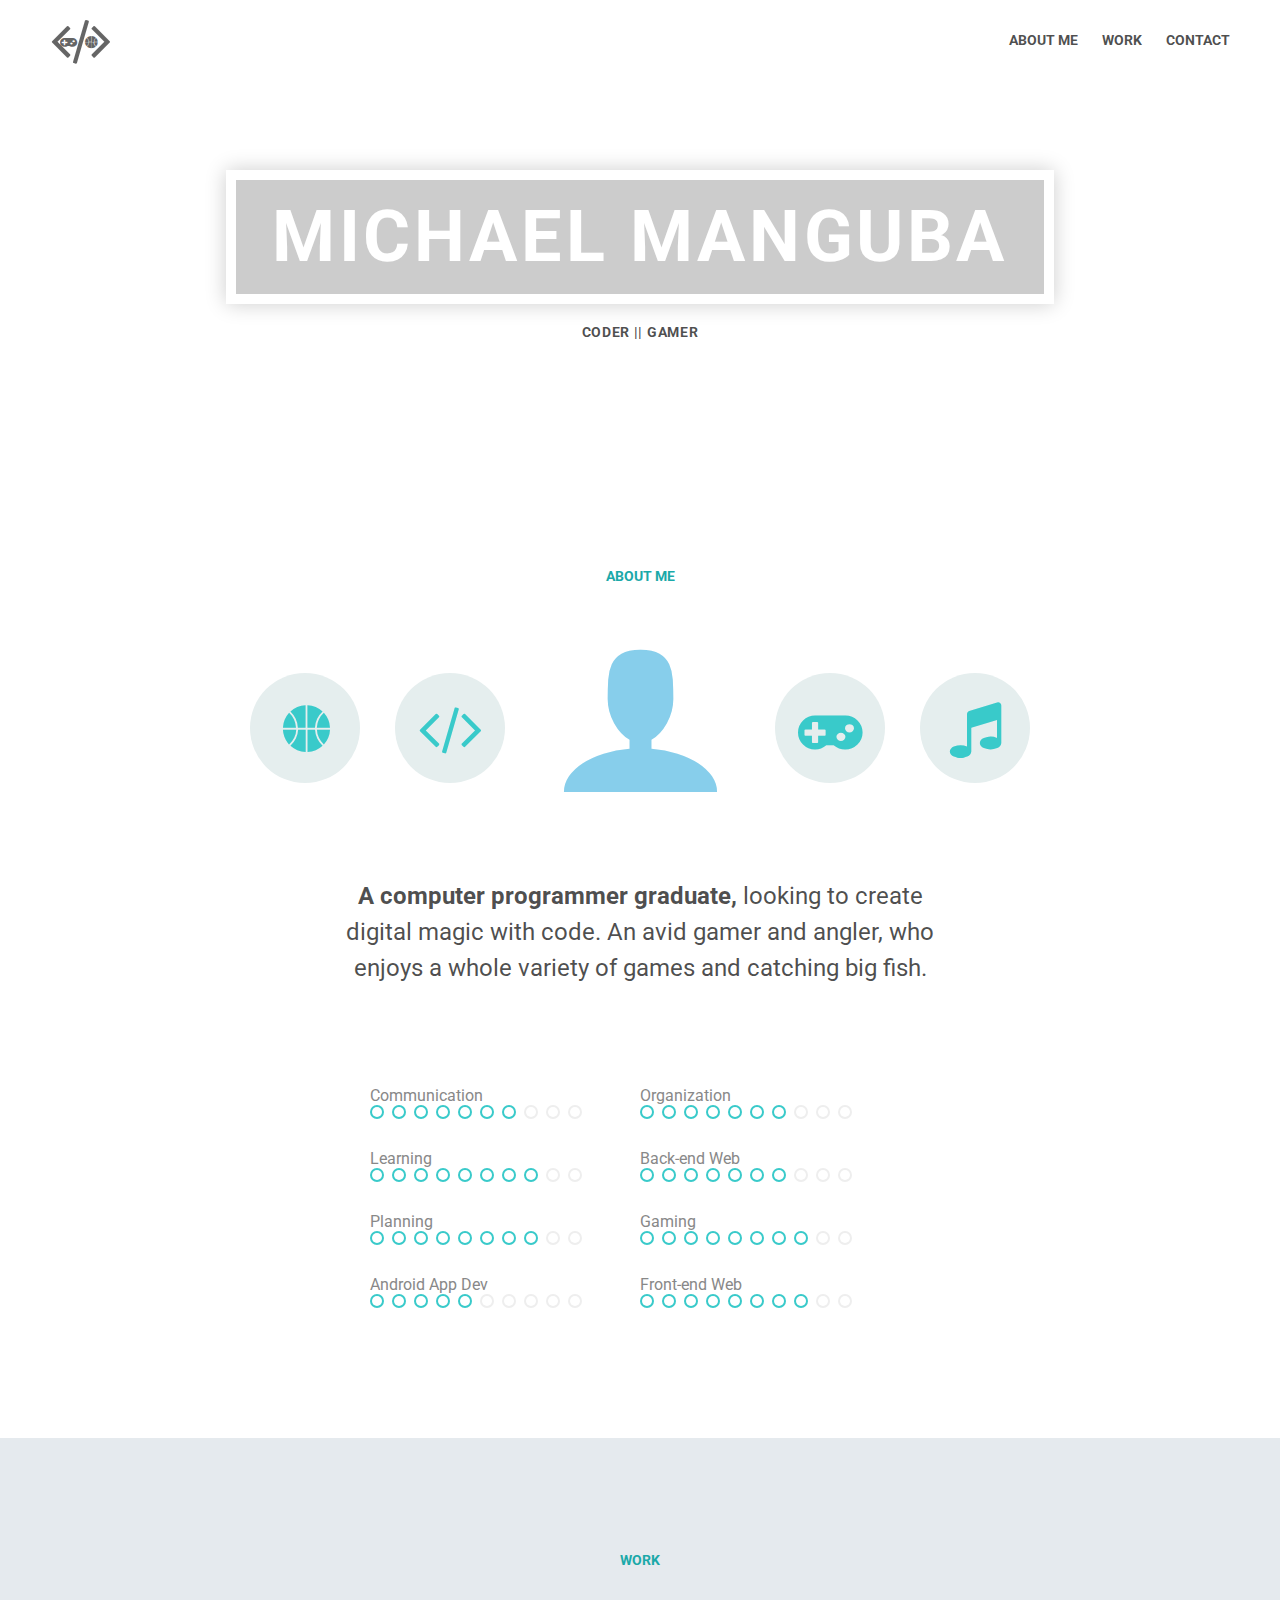
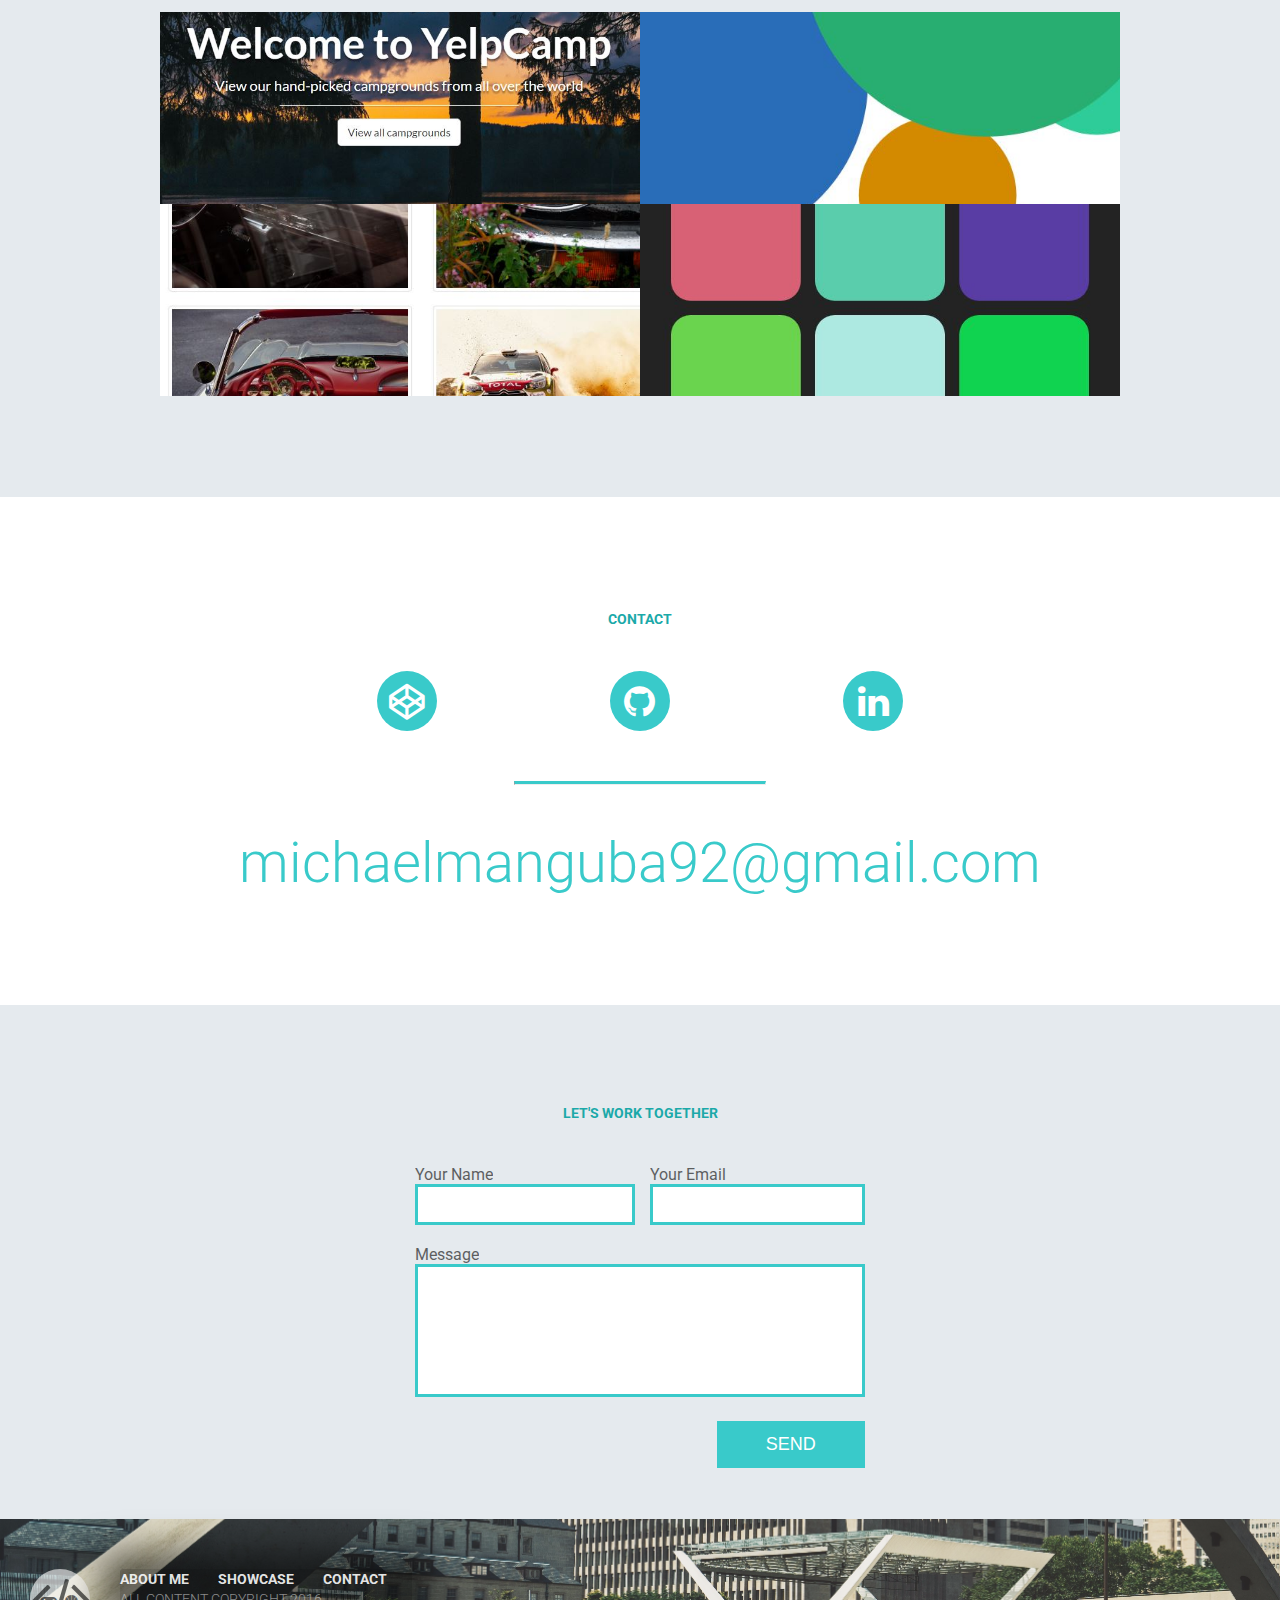
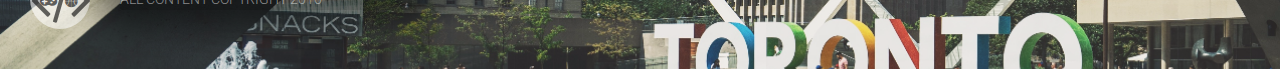
==== index.html @ 835d0495 "Initialize" ====
<!DOCTYPE html>
<html lang="en">
<head>
    <meta charset="UTF-8">
    <meta name="apple-mobile-web-app-capabale" content="yes">
    <meta name="viewport" content="width=device-width, initial-scale=1">
    <title>Michael Manguba</title>
    <link rel="stylesheet" href="./res/css/style.css" type="text/css" />
    <link href='https://fonts.googleapis.com/css?family=Roboto:300,400,700' rel='stylesheet' type='text/css'>
</head> 
<body>
    
    <header>
        
        <div class="logo">
            <span class="icon-gamepad"></span>
            <span class="icon-code"></span>
            <span class="icon-basketball"></span>
        </div>
        
        <nav>
            <a href="#about-me">About Me</a>
            <a href="#work">Work</a>
            <a href="#contact">Contact</a>
        </nav>
        
        <h1><span>Michael Manguba</span></h1>
        <p class="kicker">Coder || Gamer</p>
        
    </header>
    
    <section>
        
        <h3 id="about-me">About Me</h3>
        
        <div class="face-lockup">
            <div class="face-img icon-user"></div>
            <div class="icon-basketball"></div>
            <div class="icon-code"></div>
            <div class="icon-gamepad"></div>
            <div class="icon-music"></div>
        </div>
        
        <div class="blurb">
            <p><strong>A computer programmer graduate,</strong> looking to create digital magic with code. 
            An avid gamer and angler, who enjoys a whole variety of games and catching big fish.</p>
        </div>
        
        <div class="skill-lockup cf">
            
            <div class="skill-unit">
                <div class="skill-label">Communication</div>
                <div class="skill-icons skill-7">
                    <span></span><span></span><span></span><span></span><span></span>
                    <span></span><span></span><span></span><span></span><span></span>
                </div>
            </div>
            <div class="skill-unit">
                <div class="skill-label">Organization</div>
                <div class="skill-icons skill-7">
                    <span></span><span></span><span></span><span></span><span></span>
                    <span></span><span></span><span></span><span></span><span></span>
                </div>
            </div>
            <div class="skill-unit">
                <div class="skill-label">Learning</div>
                <div class="skill-icons skill-8">
                    <span></span><span></span><span></span><span></span><span></span>
                    <span></span><span></span><span></span><span></span><span></span>
                </div>
            </div>
            <div class="skill-unit">
                <div class="skill-label">Back-end Web</div>
                <div class="skill-icons skill-7">
                    <span></span><span></span><span></span><span></span><span></span>
                    <span></span><span></span><span></span><span></span><span></span>
                </div>
            </div>
            <div class="skill-unit">
                <div class="skill-label">Planning</div>
                <div class="skill-icons skill-8">
                    <span></span><span></span><span></span><span></span><span></span>
                    <span></span><span></span><span></span><span></span><span></span>
                </div>
            </div>
            <div class="skill-unit">
                <div class="skill-label">Gaming</div>
                <div class="skill-icons skill-8">
                    <span></span><span></span><span></span><span></span><span></span>
                    <span></span><span></span><span></span><span></span><span></span>
                </div>
            </div>
            <div class="skill-unit">
                <div class="skill-label">Android App Dev</div>
                <div class="skill-icons skill-5">
                    <span></span><span></span><span></span><span></span><span></span>
                    <span></span><span></span><span></span><span></span><span></span>
                </div>
            </div>
            <div class="skill-unit">
                <div class="skill-label">Front-end Web</div>
                <div class="skill-icons skill-8">
                    <span></span><span></span><span></span><span></span><span></span>
                    <span></span><span></span><span></span><span></span><span></span>
                </div>
            </div>
            
        </div>
        
    </section>
    
    <section class="alt-section section-work">
        
        <h3 id="work">Work</h3>
        
        <div class="work-belt">
            
            <div class="thumb-wrap">
                <div class="thumb-container cf">
            
                    <div class="thumb-unit" data-folder="proj-yelp" style="background-image: url(res/work/proj-yelp/thumb.JPG);">
                        <div class="thumb-overlay">
                            <strong>Yelp Campground</strong>
                        </div>
                    </div>
                    <div class="thumb-unit" data-folder="proj-patatap" style="background-image: url(res/work/proj-patatap/thumb.JPG);">
                        <div class="thumb-overlay">
                            <strong>Patatap clone</strong>
                        </div>
                    </div>
                    <div class="thumb-unit" data-folder="proj-car" style="background-image: url(res/work/proj-car/thumb.JPG);">
                        <div class="thumb-overlay">
                            <strong>Car Gallery</strong>
                        </div>
                    </div>
                    <div class="thumb-unit" data-folder="proj-color" style="background-image: url(res/work/proj-color/thumb.JPG);">
                        <div class="thumb-overlay">
                            <strong>Color Guessing Game</strong>
                        </div>
                    </div>
                </div>
            </div>
            
            <div class="work-wrap">
                <div class="work-container">
                    <div class="work-return">
                        <?xml version="1.0" encoding="utf-8"?>
                        <!-- Generator: Adobe Illustrator 17.1.0, SVG Export Plug-In . SVG Version: 6.00 Build 0)  -->
                        <!DOCTYPE svg PUBLIC "-//W3C//DTD SVG 1.1//EN" "http://www.w3.org/Graphics/SVG/1.1/DTD/svg11.dtd">
                        <svg version="1.1" id="Layer_1" xmlns="http://www.w3.org/2000/svg" xmlns:xlink="http://www.w3.org/1999/xlink" x="0px" y="0px"
                         enable-background="new 0 0 40 40" xml:space="preserve">
                        <path d="M12.576,35.954c-0.253,0-0.507-0.097-0.7-0.292c-0.387-0.389-0.387-1.021,0-1.41L26.024,20L11.876,5.748
                        	c-0.387-0.389-0.387-1.02,0-1.41c0.387-0.39,1.013-0.39,1.4,0l14.847,14.957c0.387,0.389,0.387,1.021,0,1.41L13.276,35.662
                        	C13.083,35.857,12.83,35.954,12.576,35.954z" />
                        </svg>
                    </div>
                    <h4 class="project-title">Typo International</h4>
                    <div class="project-load"></div>
                </div>
            </div>
            
        </div>
        
    </section>
    
    
    <section class="section-contact">
        <h3 id="contact">Contact</h3>
        
        <div class="social-links">
            <a href="https://codepen.io/michaelmanguba/" class="icon-codepen"></a> 
            <a href="https://github.com/michaelmanguba/" class="icon-github"></a> 
            <a href="https://www.linkedin.com/in/michael-manguba-099678b4?trk=nav_responsive_tab_profile" class="icon-linkedin"></a> 
        </div>
        
        <hr class="bar">
        
        <a class="biglink" href="mailto:michaelmanguba92@gmail.com">michaelmanguba92@gmail.com</a>
        
    </section>
    
    <section class="alt-section">
        <h3>Let's work together</h3>
        
        <form method="POST" action="https://formspree.io/michaelmanguba92@gmail.com">
            
            <div class="contact-info cf">
                
                <label><span>Your Name</span>
                <input type="text" name="name"></label>
                
                <label><span>Your Email</span>
                <input type="email" name="_replyto"></label>
                    
            </div>
            
            <label><span>Message</span>
            <textarea name="message"></textarea></label>
            
            <div class="submit-wrap">
                <input type="submit" value="Send">
            </div>
            
        </form>
        
    </section>
    
    <footer>
        
        <div class="lockup">
            
            <div class="logo cf">
                <span class="icon-gamepad"></span>
                <span class="icon-code"></span>
                <span class="icon-basketball"></span>
            </div>
            
            <div class="content-wrap">
                <nav>
                    <a href="#about-me">About Me</a>
                    <a href="#work">Showcase</a>
                    <a href="#contact">Contact</a>
                </nav>
                
                <p class="copyright">All content copyright 2016</p>
            </div> 
            
        </div>
        
    </footer>
    
    <script src="https://code.jquery.com/jquery-3.1.0.min.js" integrity="sha256-cCueBR6CsyA4/9szpPfrX3s49M9vUU5BgtiJj06wt/s="   crossorigin="anonymous"></script>
    <script type="text/javascript" src="res/js/functions.js"></script> 
</body>
</html>
---- res/css/style.css ----
/* NOTE: Color scheme
#1ba9a9 Accent colour
#39caca Accent light 
skyblue Third accent
#e5eaee Background color 
*/

/* ====== Resets ====== */
body {
    font-family: 'Roboto', sans-serif;
    margin: 0;
    padding: 0;
}

figure {
    margin: 0;
}

/* ====== Header ====== */

header {
    background: url(../images/fishing-rod-bg.jpg) center center;
    background-size: cover;
    padding-bottom: 100px;
}


    header .logo {
        height: 60px;
        width: 60px;
        background: rgba(255,255,255,0.6);
        float: left;
        margin: 10px 0 0 50px;
        display: flex;
        justify-content: space-around;
        border-radius: 50%;
    }
    
        header .logo span {
            color: black;
            display: block;
            position: absolute;
            line-height: 60px;
            opacity: 0.6;
        }
    
        header .logo .icon-code {
            font-size: 57px;
        }
        header .logo .icon-gamepad {
            padding-right: 23px;
            padding-top: 1px;
        }
        header .logo .icon-basketball {
            padding-left: 21px; 
            padding-top: 2px; 
        }
    
    header nav {
        float: right;
        padding: 30px 50px 0px;
    }

        header nav a {
            display: inline-block;
            margin-left: 20px;
            
            font-weight: 700;
            font-size: 14px;
            text-transform: uppercase;
            color: rgba(0,0,0,0.7);
            text-decoration: none;
            border-bottom: 3px solid rgba(0,0,0,0);
        }
    
        header nav a:hover {
            border-bottom: 3px solid white;
        }
    
    header h1 {
        text-align: center;
        font-size: 72px;
        font-weight: 700;
        color: white;
        text-transform: uppercase;
        letter-spacing: 0.05em;
        margin-bottom: 20px;
        clear: both;
        padding-top: 100px;
    }
    
        header h1 span {
            display: inline-block;
            padding: 0.2em 0.5em;
            border: 10px solid white;
            background: rgba(0,0,0,0.2);
            -webkit-box-shadow: 0px 0px 20px 0px rgba(0,0,0,0.2);
            -moz-box-shadow: 0px 0px 20px 0px rgba(0,0,0,0.2);
            box-shadow: 0px 0px 20px 0px rgba(0,0,0,0.2);
        }

.kicker {
    text-align: center;
    font-weight: 700;
    font-size: 14px;
    text-transform: uppercase;
    letter-spacing: 0.05em;
    color: rgba(0,0,0,0.7);
}

@media screen and (max-width:605px) {
    header .logo {    
        position: absolute;
        margin-left: auto;
        margin-right: auto;
        left: 0;
        right: 0;
        
    } 
    
    header nav {
        float: none;
        text-align: center;
        padding-top: 90px;
    }
    
    header h1 {
        padding-top: 0px;
    }
    
}

/* ====== Footer ====== */

footer {
    background: url(../images/toronto-sign-bottom.jpg) center 60%;
    background-size: cover;
    background-repeat: no-repeat, no-repeat;
    height: 150px;
}

    footer .lockup {
        padding: 50px 30px;
    }
    
        footer .lockup .logo {
            height: 60px;
            width: 60px;
            float: left;
            margin-right: 30px;
            background: rgba(255,255,255,0.6);
            display: flex;
            justify-content: space-around;
            border-radius: 50%;
        }
            footer .lockup .logo span {
                color: black;
                display: block;
                position: absolute;
                line-height: 60px;
                opacity: 0.6;
            }
        
            footer .lockup .logo .icon-code {
                font-size: 57px;
            }
            footer .lockup .logo .icon-gamepad {
                padding-right: 23px;
                padding-top: 1px;
            }
            footer .lockup .logo .icon-basketball {
                padding-left: 21px; 
                padding-top: 2px; 
            }
        
        footer .lockup .content-wrap {
            float: left;
            background: rgba(0,0,0,0.51);
            -webkit-box-shadow: 0px 0px 35px 18px rgba(0,0,0,0.53);
            -moz-box-shadow: 0px 0px 35px 18px rgba(0,0,0,0.53);
            box-shadow: 0px 0px 35px 18px rgba(0,0,0,0.53);
            border-radius: 2px;
        }
        
            footer .lockup .content-wrap .copyright {
                margin: 3px 0;
                font-weight: 300;
                font-size: 14px;
                text-transform: uppercase;
                color: rgba(255,255,255,0.5);
            }
            
            footer .lockup .content-wrap a {
                font-weight: 700;
                font-size: 14px;
                text-transform: uppercase;
                text-decoration: none;
                margin-right: 25px;
                color: rgba(255,255,255,0.9);
            }
            
            footer .lockup .content-wrap a:nth-child(4) {
                margin-right: 5px;
            }
            
            footer .lockup .content-wrap a:hover {
                border-bottom: 3px solid rgba(255,255,255,0.9);
            }
    
@media screen and (max-width: 550px) {
    
    footer {
        text-align: center;
    }
    
    footer .lockup {
        padding: 10px 50px;
    }
    
    footer .lockup .logo {
        float: none;
        margin: 0 auto 15px;
    }
}

/* ====== About ====== */
h3 {
    font-weight: 700; /* SmallBoldUppercase */
    font-size: 14px;
    text-transform: uppercase;
    color: #1ba9a9; /* Accent colour */
    text-align: center;
    padding: 100px 0 30px;
}

.face-lockup {
    max-width: 780px;
    display: flex; 
    margin: 0 auto;
    align-items: center;
    justify-content: space-between;
}

    .face-lockup .face-img {
        width: 200px;
        height: 200px;
        order: 3;
        text-align: center;
        font-size: 175px;
        color: skyblue;
    }

    .face-lockup .icon-basketball, .face-lockup .icon-code, .face-lockup .icon-gamepad, .face-lockup .icon-music {
        width: 110px;
        height: 110px;
        background: #e5eeee;
        border-radius: 50%;
        font-size: 60px;
        display: flex;
        align-items: center;
        justify-content: center;
        color: #39caca;
    }
    
    
    .face-lockup .icon-basketball {
        order: 1;
    }
    .face-lockup .icon-code {
        order: 2;
    }
    .face-lockup .icon-gamepad {
        order: 4;
    }
    .face-lockup .icon-music {
        order: 5;
    }

@media screen and (max-width: 650px) {
   .face-lockup{
       display: block;
       text-align: center;
   }
   
       .face-lockup .icon-basketball, .face-lockup .icon-code, .face-lockup .icon-gamepad, .face-lockup .icon-music {
            display: inline-block;
            line-height: 100px;
       }
       
       .face-lockup .face-img {
            display: block;
            margin: 0 auto 30px; 
            line-height: normal;
       }
       
   .icon-pencil, .icon-mouse, .icon-browser, .icon-video {
       margin: 10px;
   }
   
   h3 {
       padding-top: 50px;
   }
}

.blurb {
    max-width: 620px;
    padding: 0 15px;
    margin: 50px auto 50px;
    font-size: 24px;
    text-align: center;
    font-weight: 400;
    line-height: 1.5;
    color: rgba(0,0,0,0.7);
}


.skill-lockup {
    max-width: 540px;
    margin: 100px auto;
    color: #888;
}

    .skill-lockup .skill-unit {
        width: 270px;
        float: left;
    }
    
    .skill-lockup .skill-icons {
        font-size: 0;
        margin: 0px 0 30px;
    }
    
        .skill-lockup .skill-icons span {
            display: inline-block;    
            width: 14px;
            height: 14px;
            background: #39caca /* Accent light */;
            margin-right: 8px;
            border-radius: 50%;
        }
        
        .skill-lockup .skill-icons span:after {
            content: '';
            display: block;
            width: 10px;
            height: 10px;
            background: #fff;
            border-radius: 50%;
            margin: 2px;
        }
        
        .skill-lockup .skill-icons.skill-1 span:nth-child(n+2), 
        .skill-lockup .skill-icons.skill-2 span:nth-child(n+3), 
        .skill-lockup .skill-icons.skill-3 span:nth-child(n+4), 
        .skill-lockup .skill-icons.skill-4 span:nth-child(n+5), 
        .skill-lockup .skill-icons.skill-5 span:nth-child(n+6), 
        .skill-lockup .skill-icons.skill-6 span:nth-child(n+7), 
        .skill-lockup .skill-icons.skill-7 span:nth-child(n+8), 
        .skill-lockup .skill-icons.skill-8 span:nth-child(n+9), 
        .skill-lockup .skill-icons.skill-9 span:nth-child(n+10), 
        .skill-lockup .skill-icons.skill-10 span:nth-child(n+11) {
            background: #eee;    
        }
    
@media screen and (max-width: 541px) {
    .skill-lockup {
        width: 270px;
        margin: 0 auto;
        padding-left: 10px;
    }
}
    
    
/* ====== Work ====== */
.alt-section {
    background: #e5eaee; /* Background color */
    padding-bottom: 1px;
}

.section-work {
    overflow-x: hidden;
}

.work-belt {
    width: 200%;
    position: relative;
    left: 0%;
    transition: transform 0.8s;
    -webkit-transition: transform 0.8s;
    -moz-transition: transform 0.8s;
}

.slided {
    transform: translate3d(-50%, 0, 0);
}

.thumb-wrap, .work-wrap {
    width: 50%;
    float: left;
}

.thumb-container {
    max-width: 960px;
    margin: 0 auto 100px;
}

    .thumb-container .thumb-unit {
        display: block;
        width: 50%;
        float: left;
        position: relative;
        padding-top: 20%;
        
        background-position: center center;
        background-repeat: no-repeat;
        background-size: cover;
        -webkit-perspective: 300;
        -moz-perspective: 300;
        perspective: 300px;
    }
    
    @media screen and (max-width: 760px) {
        .thumb-container .thumb-unit {
            width: 50%;
            padding-top: 26%
        }
    }
    
    .thumb-container .thumb-unit .thumb-overlay {
        position: absolute;    
        top: 0%;
        right: 0px;
        bottom: 0px;
        left: 0px;
        height: 100%;
        background: rgba(0, 215, 215, 0.9);
        text-align: center;
        display: flex;
        align-items: center;
        justify-content: space-around;
        cursor: pointer;
        
        transform: matrix3d(0, 0, 0, 0, 0, 0, 0, 0, 0, 0, 1, 0, 0, 0, 0, 1);
        -webkit-transform: matrix3d(0, 0, 0, 0, 0, 0, 0, 0, 0, 0, 1, 0, 0, 0, 0, 1);
        -moz-transform: matrix3d(0, 0, 0, 0, 0, 0, 0, 0, 0, 0, 1, 0, 0, 0, 0, 1);
        transition: opacity 0.3s;
        -webkit-transition: opacity 0.3s;
        -moz-transition: opacity 0.3s;
        
        /*transition: top 0.3s, transition 0.3s, opacity 0.3s;
        -webkit-transition: top 0.3s, transform 0.3s, opacity 0.3s;
        -moz-transition: top 0.3s, transform 0.3s, opacity 0.3s;
        -webkit-transform: rotateX(90deg);
        -moz-transform: rotateX(90deg);
        transform: rotateX(90deg);
        transform-origin: bottom;*/
        opacity: 0;
    }
    
    .thumb-container .thumb-unit .thumb-overlay strong {
        display: block;
        padding: 0px 20px;    
        color: white;
        font-weight: 300;
        text-transform: uppercase;
        font-size: 24px;
        line-height: 1.2;
    }
    
    
    .thumb-container .thumb-unit:hover {
        /*top: 0%;
        -webkit-transform: rotateX(0deg);
        -moz-transform: rotateX(0deg);
        transform: rotateX(0deg);*/
        
        z-index: 2;
    }
    
    .thumb-container .thumb-unit:hover .thumb-overlay {
        opacity: 1;
        -webkit-animation: animation 0.8s linear both;
        animation: animation 0.8s linear both;
    }
    
.work-container {
    max-width: 600px;
    margin: 0 auto;
    position: relative;
    display: none;
}    

    .work-container img {
        max-width: 100%;
        margin-bottom: 20px;
    }
    
    .work-container h4 {
        color: #39caca; 
        font-weight: 400;
        text-transform: uppercase;
        font-size: 24px;
        line-height: 1.2;
        margin: 0 0 20px;
    }
    
    .work-container .work-return {
        width: 40px;
        height: 40px;
        cursor: pointer;
        opacity: 0.5;
        position: absolute;
        top: -4px;
        left: -60px; 
        border: 3px solid rgba(0,0,0,0.4);
        border-radius: 50%;
        overflow: hidden;
        
        /* Flip image */
        -moz-transform: scale(-.7, -.7);
        -o-transform: scale(-.7, -.7);
        -webkit-transform: scale(-.7, -.7);
        transform: scale(-.7, -.7);
    }
    
        .work-container .work-return path {
            fill: rgba(0,0,0,0.4);
            stroke-width: 1;
            stroke: rgba(0,0,0,0.4);
        }
    
        .work-container .work-return:hover {
            opacity: 1;
        }
            
    @media screen and (max-width: 740px) {
        .work-container .work-return {
            left: 0px;
        }
        .work-container h4 {
            margin-left: 60px;
        }
    }
    
    .work-container .proj-description {
        padding-left: 10px;
        line-height: 1.5;
        opacity: 0.7;
        font-weight: 300;
    }
    
    
/* ===== Contact ===== */
.section-contact {
    text-align: center;
    padding-bottom: 100px;
}
.social-links {
    max-width: 700px;
    margin: 0px auto 50px;
    display: flex;
    justify-content: space-around;
}

    .social-links a {
        display: block;
        background: #39caca; 
        height: 60px;
        width: 60px;
        line-height: 60px;
        color: white;
        border-radius: 50%;
        font-size: 36px;
        transition: .2s;
        text-decoration: none;
    }
    
    .social-links a:hover {
        transform: scale(1.2);     
        opacity: 0.6;
    }
    
.bar {
    width: 250px;
    border-top: 3px solid #39caca;
    margin: 0px auto 50px;
}

.biglink {
    display: inline-block;
    font-size: 56px;
    font-weight: 300;
    color: #39caca;
    text-decoration: none;
    line-height: 1;
    width: 90%;
    margin: 0 auto;
}

.biglink:hover {
    opacity: 0.6;
}
    
/* ===== Email form ===== */
form {
    max-width: 450px;
    margin: 0 auto 50px;
    padding: 0 20px;
}

    form input, form textarea {
        border: 3px solid #39caca;
        width: 100%;
        box-sizing: border-box;
        padding: 10px;
        resize: none;
    }
    
    form input[type="submit"] {
        background: #39caca;
        color: white;
        font-size: 18px;
        text-transform: uppercase;
        width: 33%;
    }
    
    form input[type="submit"]:hover {
        background: #1ba9a9;
    }
    
    form .submit-wrap {
        text-align: right;
    }
    
    form textarea {
        height: 10em;
    }
    
    form input:focus, form textarea:focus {
        outline: none;
        border-color: #1ba9a9;
    }
    
    form .contact-info label {
        width: 50%;
        float: left;
        box-sizing: border-box;
    }
    
    form .contact-info label:nth-child(1) {
        padding-right: 5px;
    }
    
    form .contact-info label:nth-child(2) {
        padding-left: 10px;
    }
    
    form label {
        display: block;
        margin-bottom: 20px;
    }
        
        form label span {
            display: block;
            opacity: 0.6;
        }
        
@media screen and (max-width: 541px) {
    form .contact-info label {
        width: 100%;
    }
    
    form .contact-info label:nth-child(1), form .contact-info label:nth-child(2) {
        padding: 0;    
    }
    
    form input[type="submit"] {
        width: 100%;
    }
}
    
    
/* Spinner from http://projects.lukehaas.me/css-loaders/*/
.loader {
  margin: 100px auto;
  font-size: 25px;
  width: 1em;
  height: 1em;
  border-radius: 50%;
  position: relative;
  text-indent: -9999em;
  -webkit-animation: load5 1.1s infinite ease;
  animation: load5 1.1s infinite ease;
  -webkit-transform: translateZ(0);
  -ms-transform: translateZ(0);
  transform: translateZ(0);
}
@-webkit-keyframes load5 {
  0%,
  100% {
    box-shadow: 0em -2.6em 0em 0em #ffffff, 1.8em -1.8em 0 0em rgba(255, 255, 255, 0.2), 2.5em 0em 0 0em rgba(255, 255, 255, 0.2), 1.75em 1.75em 0 0em rgba(255, 255, 255, 0.2), 0em 2.5em 0 0em rgba(255, 255, 255, 0.2), -1.8em 1.8em 0 0em rgba(255, 255, 255, 0.2), -2.6em 0em 0 0em rgba(255, 255, 255, 0.5), -1.8em -1.8em 0 0em rgba(255, 255, 255, 0.7);
  }
  12.5% {
    box-shadow: 0em -2.6em 0em 0em rgba(255, 255, 255, 0.7), 1.8em -1.8em 0 0em #ffffff, 2.5em 0em 0 0em rgba(255, 255, 255, 0.2), 1.75em 1.75em 0 0em rgba(255, 255, 255, 0.2), 0em 2.5em 0 0em rgba(255, 255, 255, 0.2), -1.8em 1.8em 0 0em rgba(255, 255, 255, 0.2), -2.6em 0em 0 0em rgba(255, 255, 255, 0.2), -1.8em -1.8em 0 0em rgba(255, 255, 255, 0.5);
  }
  25% {
    box-shadow: 0em -2.6em 0em 0em rgba(255, 255, 255, 0.5), 1.8em -1.8em 0 0em rgba(255, 255, 255, 0.7), 2.5em 0em 0 0em #ffffff, 1.75em 1.75em 0 0em rgba(255, 255, 255, 0.2), 0em 2.5em 0 0em rgba(255, 255, 255, 0.2), -1.8em 1.8em 0 0em rgba(255, 255, 255, 0.2), -2.6em 0em 0 0em rgba(255, 255, 255, 0.2), -1.8em -1.8em 0 0em rgba(255, 255, 255, 0.2);
  }
  37.5% {
    box-shadow: 0em -2.6em 0em 0em rgba(255, 255, 255, 0.2), 1.8em -1.8em 0 0em rgba(255, 255, 255, 0.5), 2.5em 0em 0 0em rgba(255, 255, 255, 0.7), 1.75em 1.75em 0 0em #ffffff, 0em 2.5em 0 0em rgba(255, 255, 255, 0.2), -1.8em 1.8em 0 0em rgba(255, 255, 255, 0.2), -2.6em 0em 0 0em rgba(255, 255, 255, 0.2), -1.8em -1.8em 0 0em rgba(255, 255, 255, 0.2);
  }
  50% {
    box-shadow: 0em -2.6em 0em 0em rgba(255, 255, 255, 0.2), 1.8em -1.8em 0 0em rgba(255, 255, 255, 0.2), 2.5em 0em 0 0em rgba(255, 255, 255, 0.5), 1.75em 1.75em 0 0em rgba(255, 255, 255, 0.7), 0em 2.5em 0 0em #ffffff, -1.8em 1.8em 0 0em rgba(255, 255, 255, 0.2), -2.6em 0em 0 0em rgba(255, 255, 255, 0.2), -1.8em -1.8em 0 0em rgba(255, 255, 255, 0.2);
  }
  62.5% {
    box-shadow: 0em -2.6em 0em 0em rgba(255, 255, 255, 0.2), 1.8em -1.8em 0 0em rgba(255, 255, 255, 0.2), 2.5em 0em 0 0em rgba(255, 255, 255, 0.2), 1.75em 1.75em 0 0em rgba(255, 255, 255, 0.5), 0em 2.5em 0 0em rgba(255, 255, 255, 0.7), -1.8em 1.8em 0 0em #ffffff, -2.6em 0em 0 0em rgba(255, 255, 255, 0.2), -1.8em -1.8em 0 0em rgba(255, 255, 255, 0.2);
  }
  75% {
    box-shadow: 0em -2.6em 0em 0em rgba(255, 255, 255, 0.2), 1.8em -1.8em 0 0em rgba(255, 255, 255, 0.2), 2.5em 0em 0 0em rgba(255, 255, 255, 0.2), 1.75em 1.75em 0 0em rgba(255, 255, 255, 0.2), 0em 2.5em 0 0em rgba(255, 255, 255, 0.5), -1.8em 1.8em 0 0em rgba(255, 255, 255, 0.7), -2.6em 0em 0 0em #ffffff, -1.8em -1.8em 0 0em rgba(255, 255, 255, 0.2);
  }
  87.5% {
    box-shadow: 0em -2.6em 0em 0em rgba(255, 255, 255, 0.2), 1.8em -1.8em 0 0em rgba(255, 255, 255, 0.2), 2.5em 0em 0 0em rgba(255, 255, 255, 0.2), 1.75em 1.75em 0 0em rgba(255, 255, 255, 0.2), 0em 2.5em 0 0em rgba(255, 255, 255, 0.2), -1.8em 1.8em 0 0em rgba(255, 255, 255, 0.5), -2.6em 0em 0 0em rgba(255, 255, 255, 0.7), -1.8em -1.8em 0 0em #ffffff;
  }
}
@keyframes load5 {
  0%,
  100% {
    box-shadow: 0em -2.6em 0em 0em #ffffff, 1.8em -1.8em 0 0em rgba(255, 255, 255, 0.2), 2.5em 0em 0 0em rgba(255, 255, 255, 0.2), 1.75em 1.75em 0 0em rgba(255, 255, 255, 0.2), 0em 2.5em 0 0em rgba(255, 255, 255, 0.2), -1.8em 1.8em 0 0em rgba(255, 255, 255, 0.2), -2.6em 0em 0 0em rgba(255, 255, 255, 0.5), -1.8em -1.8em 0 0em rgba(255, 255, 255, 0.7);
  }
  12.5% {
    box-shadow: 0em -2.6em 0em 0em rgba(255, 255, 255, 0.7), 1.8em -1.8em 0 0em #ffffff, 2.5em 0em 0 0em rgba(255, 255, 255, 0.2), 1.75em 1.75em 0 0em rgba(255, 255, 255, 0.2), 0em 2.5em 0 0em rgba(255, 255, 255, 0.2), -1.8em 1.8em 0 0em rgba(255, 255, 255, 0.2), -2.6em 0em 0 0em rgba(255, 255, 255, 0.2), -1.8em -1.8em 0 0em rgba(255, 255, 255, 0.5);
  }
  25% {
    box-shadow: 0em -2.6em 0em 0em rgba(255, 255, 255, 0.5), 1.8em -1.8em 0 0em rgba(255, 255, 255, 0.7), 2.5em 0em 0 0em #ffffff, 1.75em 1.75em 0 0em rgba(255, 255, 255, 0.2), 0em 2.5em 0 0em rgba(255, 255, 255, 0.2), -1.8em 1.8em 0 0em rgba(255, 255, 255, 0.2), -2.6em 0em 0 0em rgba(255, 255, 255, 0.2), -1.8em -1.8em 0 0em rgba(255, 255, 255, 0.2);
  }
  37.5% {
    box-shadow: 0em -2.6em 0em 0em rgba(255, 255, 255, 0.2), 1.8em -1.8em 0 0em rgba(255, 255, 255, 0.5), 2.5em 0em 0 0em rgba(255, 255, 255, 0.7), 1.75em 1.75em 0 0em #ffffff, 0em 2.5em 0 0em rgba(255, 255, 255, 0.2), -1.8em 1.8em 0 0em rgba(255, 255, 255, 0.2), -2.6em 0em 0 0em rgba(255, 255, 255, 0.2), -1.8em -1.8em 0 0em rgba(255, 255, 255, 0.2);
  }
  50% {
    box-shadow: 0em -2.6em 0em 0em rgba(255, 255, 255, 0.2), 1.8em -1.8em 0 0em rgba(255, 255, 255, 0.2), 2.5em 0em 0 0em rgba(255, 255, 255, 0.5), 1.75em 1.75em 0 0em rgba(255, 255, 255, 0.7), 0em 2.5em 0 0em #ffffff, -1.8em 1.8em 0 0em rgba(255, 255, 255, 0.2), -2.6em 0em 0 0em rgba(255, 255, 255, 0.2), -1.8em -1.8em 0 0em rgba(255, 255, 255, 0.2);
  }
  62.5% {
    box-shadow: 0em -2.6em 0em 0em rgba(255, 255, 255, 0.2), 1.8em -1.8em 0 0em rgba(255, 255, 255, 0.2), 2.5em 0em 0 0em rgba(255, 255, 255, 0.2), 1.75em 1.75em 0 0em rgba(255, 255, 255, 0.5), 0em 2.5em 0 0em rgba(255, 255, 255, 0.7), -1.8em 1.8em 0 0em #ffffff, -2.6em 0em 0 0em rgba(255, 255, 255, 0.2), -1.8em -1.8em 0 0em rgba(255, 255, 255, 0.2);
  }
  75% {
    box-shadow: 0em -2.6em 0em 0em rgba(255, 255, 255, 0.2), 1.8em -1.8em 0 0em rgba(255, 255, 255, 0.2), 2.5em 0em 0 0em rgba(255, 255, 255, 0.2), 1.75em 1.75em 0 0em rgba(255, 255, 255, 0.2), 0em 2.5em 0 0em rgba(255, 255, 255, 0.5), -1.8em 1.8em 0 0em rgba(255, 255, 255, 0.7), -2.6em 0em 0 0em #ffffff, -1.8em -1.8em 0 0em rgba(255, 255, 255, 0.2);
  }
  87.5% {
    box-shadow: 0em -2.6em 0em 0em rgba(255, 255, 255, 0.2), 1.8em -1.8em 0 0em rgba(255, 255, 255, 0.2), 2.5em 0em 0 0em rgba(255, 255, 255, 0.2), 1.75em 1.75em 0 0em rgba(255, 255, 255, 0.2), 0em 2.5em 0 0em rgba(255, 255, 255, 0.2), -1.8em 1.8em 0 0em rgba(255, 255, 255, 0.5), -2.6em 0em 0 0em rgba(255, 255, 255, 0.7), -1.8em -1.8em 0 0em #ffffff;
  }
}
    
/* Generated with Bounce.js. Edit at http://goo.gl/MMDwjm */

@-webkit-keyframes animation { 
  0% { -webkit-transform: matrix3d(0, 0, 0, 0, 0, 0, 0, 0, 0, 0, 1, 0, 0, 0, 0, 1); transform: matrix3d(0, 0, 0, 0, 0, 0, 0, 0, 0, 0, 1, 0, 0, 0, 0, 1); }
  3.2% { -webkit-transform: matrix3d(0.345, 0.098, 0, 0, 0.065, 0.345, 0, 0, 0, 0, 1, 0, 0, 0, 0, 1); transform: matrix3d(0.345, 0.098, 0, 0, 0.065, 0.345, 0, 0, 0, 0, 1, 0, 0, 0, 0, 1); }
  4.5% { -webkit-transform: matrix3d(0.485, 0.163, 0, 0, 0.107, 0.485, 0, 0, 0, 0, 1, 0, 0, 0, 0, 1); transform: matrix3d(0.485, 0.163, 0, 0, 0.107, 0.485, 0, 0, 0, 0, 1, 0, 0, 0, 0, 1); }
  6.41% { -webkit-transform: matrix3d(0.673, 0.242, 0, 0, 0.158, 0.673, 0, 0, 0, 0, 1, 0, 0, 0, 0, 1); transform: matrix3d(0.673, 0.242, 0, 0, 0.158, 0.673, 0, 0, 0, 0, 1, 0, 0, 0, 0, 1); }
  9.01% { -webkit-transform: matrix3d(0.88, 0.288, 0, 0, 0.188, 0.88, 0, 0, 0, 0, 1, 0, 0, 0, 0, 1); transform: matrix3d(0.88, 0.288, 0, 0, 0.188, 0.88, 0, 0, 0, 0, 1, 0, 0, 0, 0, 1); }
  12.71% { -webkit-transform: matrix3d(1.064, 0.241, 0, 0, 0.159, 1.064, 0, 0, 0, 0, 1, 0, 0, 0, 0, 1); transform: matrix3d(1.064, 0.241, 0, 0, 0.159, 1.064, 0, 0, 0, 0, 1, 0, 0, 0, 0, 1); }
  13.51% { -webkit-transform: matrix3d(1.087, 0.221, 0, 0, 0.146, 1.087, 0, 0, 0, 0, 1, 0, 0, 0, 0, 1); transform: matrix3d(1.087, 0.221, 0, 0, 0.146, 1.087, 0, 0, 0, 0, 1, 0, 0, 0, 0, 1); }
  17.92% { -webkit-transform: matrix3d(1.139, 0.105, 0, 0, 0.07, 1.139, 0, 0, 0, 0, 1, 0, 0, 0, 0, 1); transform: matrix3d(1.139, 0.105, 0, 0, 0.07, 1.139, 0, 0, 0, 0, 1, 0, 0, 0, 0, 1); }
  18.92% { -webkit-transform: matrix3d(1.137, 0.082, 0, 0, 0.055, 1.137, 0, 0, 0, 0, 1, 0, 0, 0, 0, 1); transform: matrix3d(1.137, 0.082, 0, 0, 0.055, 1.137, 0, 0, 0, 0, 1, 0, 0, 0, 0, 1); }
  25.23% { -webkit-transform: matrix3d(1.075, -0.001, 0, 0, -0.001, 1.075, 0, 0, 0, 0, 1, 0, 0, 0, 0, 1); transform: matrix3d(1.075, -0.001, 0, 0, -0.001, 1.075, 0, 0, 0, 0, 1, 0, 0, 0, 0, 1); }
  29.03% { -webkit-transform: matrix3d(1.032, -0.015, 0, 0, -0.01, 1.032, 0, 0, 0, 0, 1, 0, 0, 0, 0, 1); transform: matrix3d(1.032, -0.015, 0, 0, -0.01, 1.032, 0, 0, 0, 0, 1, 0, 0, 0, 0, 1); }
  31.43% { -webkit-transform: matrix3d(1.012, -0.017, 0, 0, -0.011, 1.012, 0, 0, 0, 0, 1, 0, 0, 0, 0, 1); transform: matrix3d(1.012, -0.017, 0, 0, -0.011, 1.012, 0, 0, 0, 0, 1, 0, 0, 0, 0, 1); }
  34.63% { -webkit-transform: matrix3d(0.994, -0.014, 0, 0, -0.01, 0.994, 0, 0, 0, 0, 1, 0, 0, 0, 0, 1); transform: matrix3d(0.994, -0.014, 0, 0, -0.01, 0.994, 0, 0, 0, 0, 1, 0, 0, 0, 0, 1); }
  40.14% { -webkit-transform: matrix3d(0.985, -0.007, 0, 0, -0.005, 0.985, 0, 0, 0, 0, 1, 0, 0, 0, 0, 1); transform: matrix3d(0.985, -0.007, 0, 0, -0.005, 0.985, 0, 0, 0, 0, 1, 0, 0, 0, 0, 1); }
  56.46% { -webkit-transform: matrix3d(1, 0.001, 0, 0, 0.001, 1, 0, 0, 0, 0, 1, 0, 0, 0, 0, 1); transform: matrix3d(1, 0.001, 0, 0, 0.001, 1, 0, 0, 0, 0, 1, 0, 0, 0, 0, 1); }
  62.36% { -webkit-transform: matrix3d(1.002, 0.001, 0, 0, 0, 1.002, 0, 0, 0, 0, 1, 0, 0, 0, 0, 1); transform: matrix3d(1.002, 0.001, 0, 0, 0, 1.002, 0, 0, 0, 0, 1, 0, 0, 0, 0, 1); }
  81.48% { -webkit-transform: matrix3d(1, 0, 0, 0, 0, 1, 0, 0, 0, 0, 1, 0, 0, 0, 0, 1); transform: matrix3d(1, 0, 0, 0, 0, 1, 0, 0, 0, 0, 1, 0, 0, 0, 0, 1); }
  84.68% { -webkit-transform: matrix3d(1, 0, 0, 0, 0, 1, 0, 0, 0, 0, 1, 0, 0, 0, 0, 1); transform: matrix3d(1, 0, 0, 0, 0, 1, 0, 0, 0, 0, 1, 0, 0, 0, 0, 1); }
  100% { -webkit-transform: matrix3d(1, 0, 0, 0, 0, 1, 0, 0, 0, 0, 1, 0, 0, 0, 0, 1); transform: matrix3d(1, 0, 0, 0, 0, 1, 0, 0, 0, 0, 1, 0, 0, 0, 0, 1); } 
}

@keyframes animation { 
  0% { -webkit-transform: matrix3d(0, 0, 0, 0, 0, 0, 0, 0, 0, 0, 1, 0, 0, 0, 0, 1); transform: matrix3d(0, 0, 0, 0, 0, 0, 0, 0, 0, 0, 1, 0, 0, 0, 0, 1); }
  3.2% { -webkit-transform: matrix3d(0.345, 0.098, 0, 0, 0.065, 0.345, 0, 0, 0, 0, 1, 0, 0, 0, 0, 1); transform: matrix3d(0.345, 0.098, 0, 0, 0.065, 0.345, 0, 0, 0, 0, 1, 0, 0, 0, 0, 1); }
  4.5% { -webkit-transform: matrix3d(0.485, 0.163, 0, 0, 0.107, 0.485, 0, 0, 0, 0, 1, 0, 0, 0, 0, 1); transform: matrix3d(0.485, 0.163, 0, 0, 0.107, 0.485, 0, 0, 0, 0, 1, 0, 0, 0, 0, 1); }
  6.41% { -webkit-transform: matrix3d(0.673, 0.242, 0, 0, 0.158, 0.673, 0, 0, 0, 0, 1, 0, 0, 0, 0, 1); transform: matrix3d(0.673, 0.242, 0, 0, 0.158, 0.673, 0, 0, 0, 0, 1, 0, 0, 0, 0, 1); }
  9.01% { -webkit-transform: matrix3d(0.88, 0.288, 0, 0, 0.188, 0.88, 0, 0, 0, 0, 1, 0, 0, 0, 0, 1); transform: matrix3d(0.88, 0.288, 0, 0, 0.188, 0.88, 0, 0, 0, 0, 1, 0, 0, 0, 0, 1); }
  12.71% { -webkit-transform: matrix3d(1.064, 0.241, 0, 0, 0.159, 1.064, 0, 0, 0, 0, 1, 0, 0, 0, 0, 1); transform: matrix3d(1.064, 0.241, 0, 0, 0.159, 1.064, 0, 0, 0, 0, 1, 0, 0, 0, 0, 1); }
  13.51% { -webkit-transform: matrix3d(1.087, 0.221, 0, 0, 0.146, 1.087, 0, 0, 0, 0, 1, 0, 0, 0, 0, 1); transform: matrix3d(1.087, 0.221, 0, 0, 0.146, 1.087, 0, 0, 0, 0, 1, 0, 0, 0, 0, 1); }
  17.92% { -webkit-transform: matrix3d(1.139, 0.105, 0, 0, 0.07, 1.139, 0, 0, 0, 0, 1, 0, 0, 0, 0, 1); transform: matrix3d(1.139, 0.105, 0, 0, 0.07, 1.139, 0, 0, 0, 0, 1, 0, 0, 0, 0, 1); }
  18.92% { -webkit-transform: matrix3d(1.137, 0.082, 0, 0, 0.055, 1.137, 0, 0, 0, 0, 1, 0, 0, 0, 0, 1); transform: matrix3d(1.137, 0.082, 0, 0, 0.055, 1.137, 0, 0, 0, 0, 1, 0, 0, 0, 0, 1); }
  25.23% { -webkit-transform: matrix3d(1.075, -0.001, 0, 0, -0.001, 1.075, 0, 0, 0, 0, 1, 0, 0, 0, 0, 1); transform: matrix3d(1.075, -0.001, 0, 0, -0.001, 1.075, 0, 0, 0, 0, 1, 0, 0, 0, 0, 1); }
  29.03% { -webkit-transform: matrix3d(1.032, -0.015, 0, 0, -0.01, 1.032, 0, 0, 0, 0, 1, 0, 0, 0, 0, 1); transform: matrix3d(1.032, -0.015, 0, 0, -0.01, 1.032, 0, 0, 0, 0, 1, 0, 0, 0, 0, 1); }
  31.43% { -webkit-transform: matrix3d(1.012, -0.017, 0, 0, -0.011, 1.012, 0, 0, 0, 0, 1, 0, 0, 0, 0, 1); transform: matrix3d(1.012, -0.017, 0, 0, -0.011, 1.012, 0, 0, 0, 0, 1, 0, 0, 0, 0, 1); }
  34.63% { -webkit-transform: matrix3d(0.994, -0.014, 0, 0, -0.01, 0.994, 0, 0, 0, 0, 1, 0, 0, 0, 0, 1); transform: matrix3d(0.994, -0.014, 0, 0, -0.01, 0.994, 0, 0, 0, 0, 1, 0, 0, 0, 0, 1); }
  40.14% { -webkit-transform: matrix3d(0.985, -0.007, 0, 0, -0.005, 0.985, 0, 0, 0, 0, 1, 0, 0, 0, 0, 1); transform: matrix3d(0.985, -0.007, 0, 0, -0.005, 0.985, 0, 0, 0, 0, 1, 0, 0, 0, 0, 1); }
  56.46% { -webkit-transform: matrix3d(1, 0.001, 0, 0, 0.001, 1, 0, 0, 0, 0, 1, 0, 0, 0, 0, 1); transform: matrix3d(1, 0.001, 0, 0, 0.001, 1, 0, 0, 0, 0, 1, 0, 0, 0, 0, 1); }
  62.36% { -webkit-transform: matrix3d(1.002, 0.001, 0, 0, 0, 1.002, 0, 0, 0, 0, 1, 0, 0, 0, 0, 1); transform: matrix3d(1.002, 0.001, 0, 0, 0, 1.002, 0, 0, 0, 0, 1, 0, 0, 0, 0, 1); }
  81.48% { -webkit-transform: matrix3d(1, 0, 0, 0, 0, 1, 0, 0, 0, 0, 1, 0, 0, 0, 0, 1); transform: matrix3d(1, 0, 0, 0, 0, 1, 0, 0, 0, 0, 1, 0, 0, 0, 0, 1); }
  84.68% { -webkit-transform: matrix3d(1, 0, 0, 0, 0, 1, 0, 0, 0, 0, 1, 0, 0, 0, 0, 1); transform: matrix3d(1, 0, 0, 0, 0, 1, 0, 0, 0, 0, 1, 0, 0, 0, 0, 1); }
  100% { -webkit-transform: matrix3d(1, 0, 0, 0, 0, 1, 0, 0, 0, 0, 1, 0, 0, 0, 0, 1); transform: matrix3d(1, 0, 0, 0, 0, 1, 0, 0, 0, 0, 1, 0, 0, 0, 0, 1); } 
}
    
    
/* ====== Clear Fix ====== */
.cf {
    *zoom: 1;
}
.cf:before, .cf:after {
    content: " "; 
    display: table;
}
.cf:after {
    clear: both;
}

/* Icons from icomoon */
@font-face {
  font-family: 'icomoon';
  src:  url('fonts/icomoon.eot?hujevi');
  src:  url('fonts/icomoon.eot?hujevi#iefix') format('embedded-opentype'),
    url('fonts/icomoon.ttf?hujevi') format('truetype'),
    url('fonts/icomoon.woff?hujevi') format('woff'),
    url('fonts/icomoon.svg?hujevi#icomoon') format('svg');
  font-weight: normal;
  font-style: normal;
}

[class^="icon-"], [class*=" icon-"] {
  /* use !important to prevent issues with browser extensions that change fonts */
  font-family: 'icomoon' !important;
  speak: none;
  font-style: normal;
  font-weight: normal;
  font-variant: normal;
  text-transform: none;
  line-height: 1;

  /* Better Font Rendering =========== */
  -webkit-font-smoothing: antialiased;
  -moz-osx-font-smoothing: grayscale;
}

.icon-basketball:before {
  content: "\e900";
}
.icon-github:before {
  content: "\f09b";
}
.icon-linkedin:before {
  content: "\f0e1";
}
.icon-gamepad:before {
  content: "\f11b";
}
.icon-code:before {
  content: "\f121";
}
.icon-youtube:before {
  content: "\f167";
}
.icon-soundcloud:before {
  content: "\f1be";
}
.icon-codepen:before {
  content: "\f1cb";
}
.icon-music:before {
  content: "\f001";
}
.icon-user:before {
  content: "\e971";
}
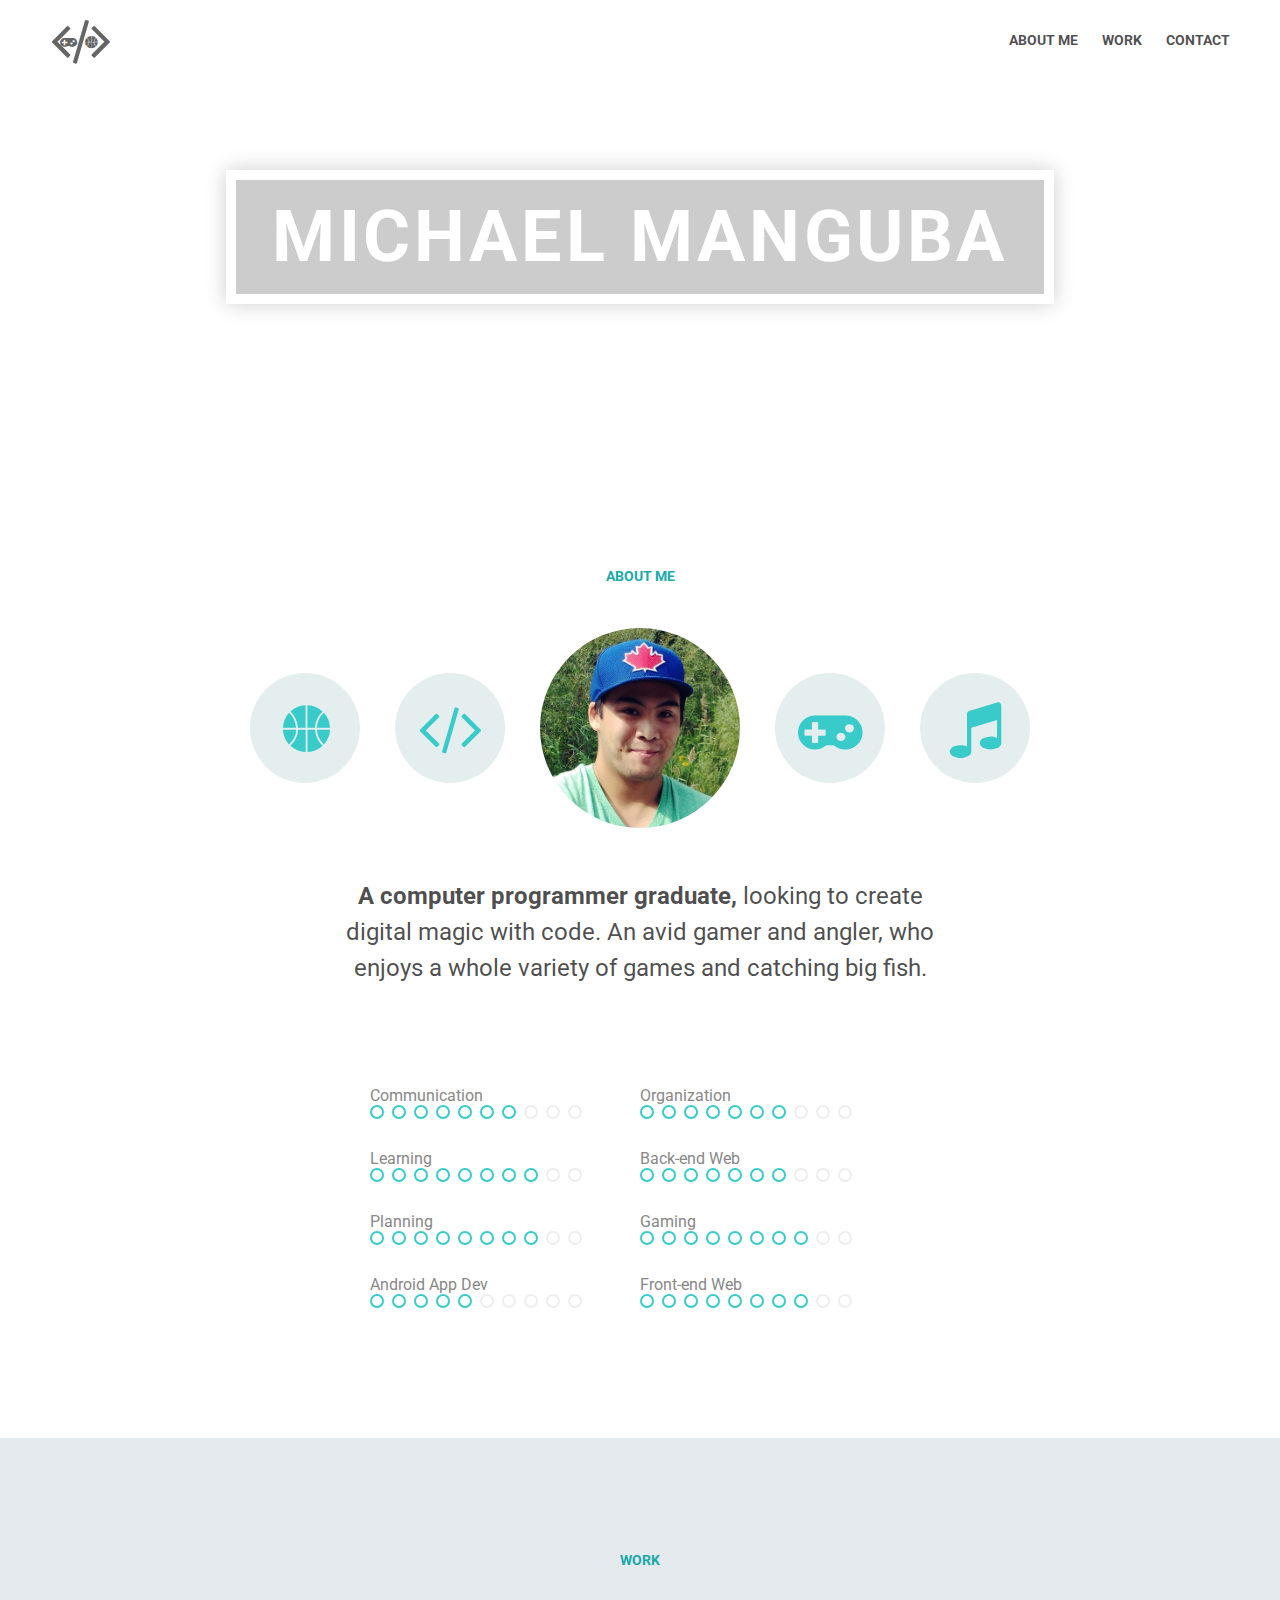
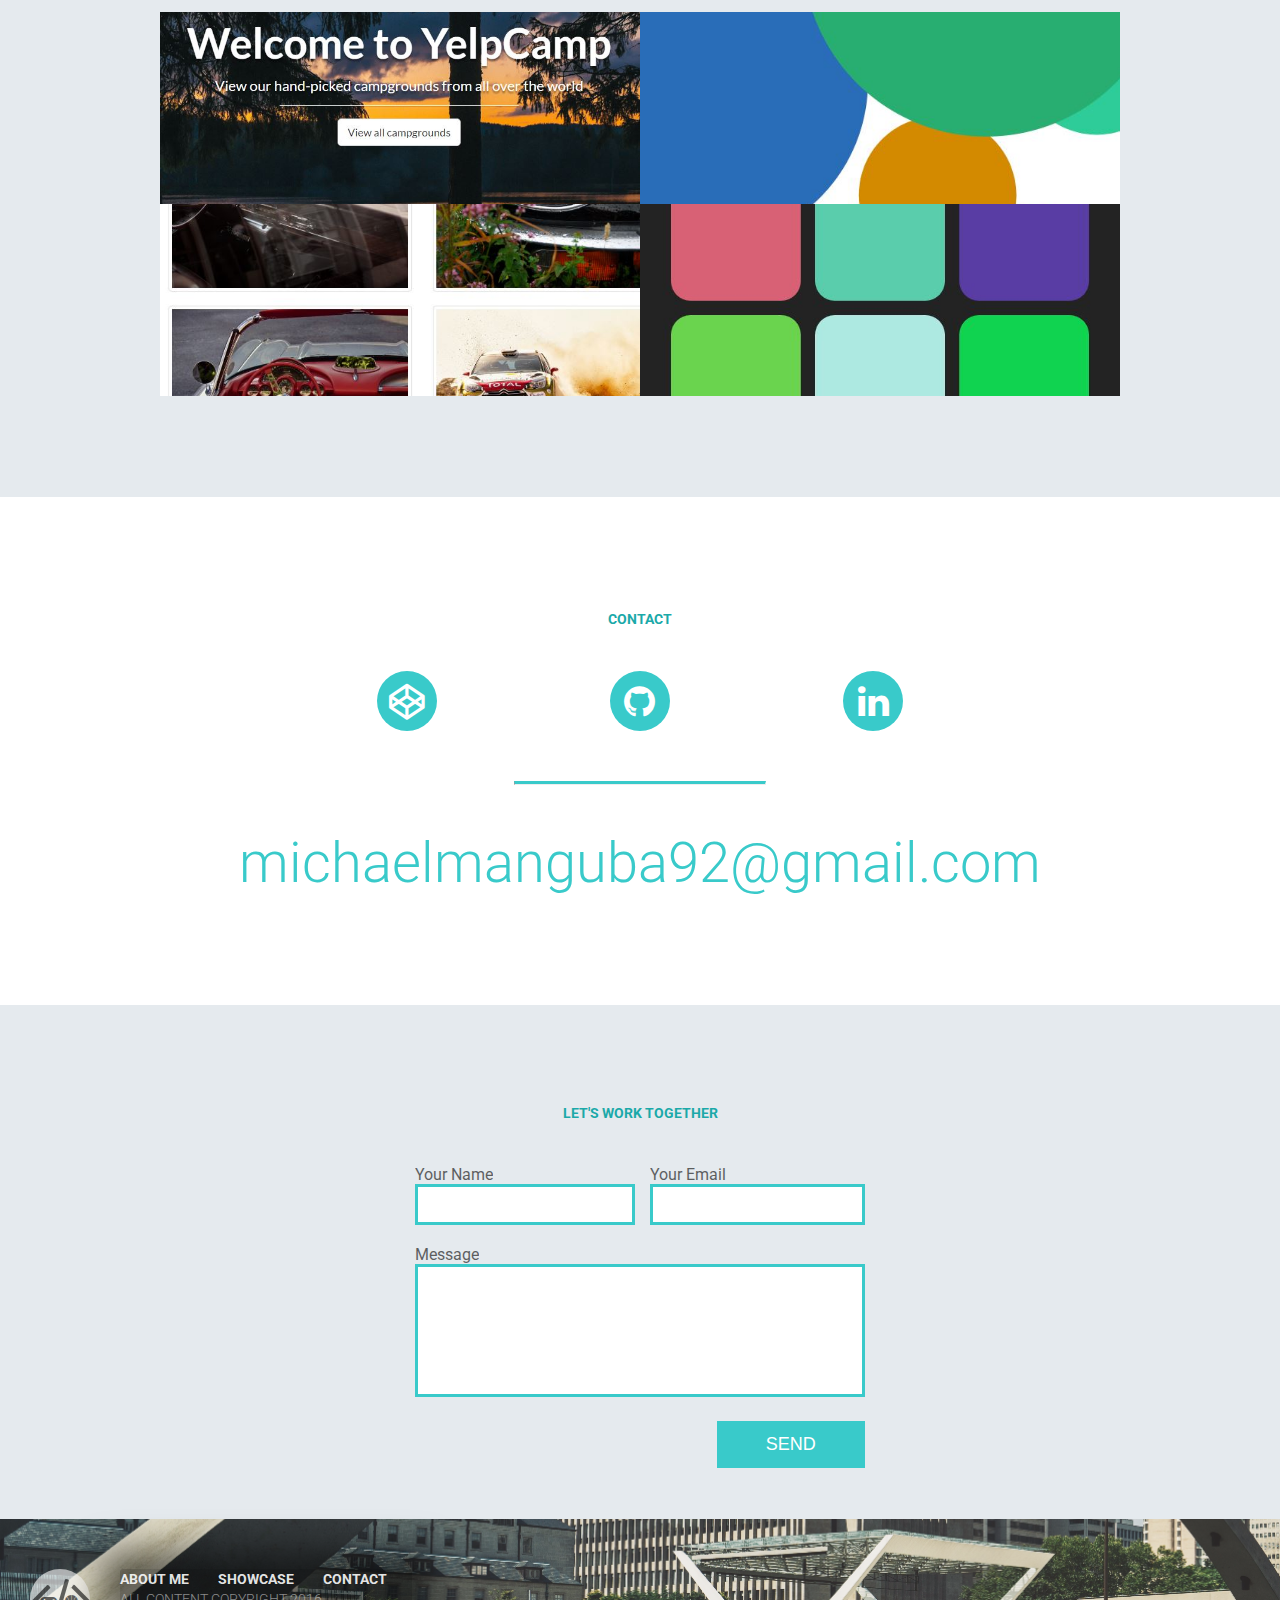
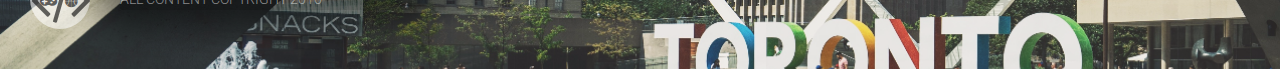
==== commit 37056407: "add face image to about section and delete extra images" ====
--- a/index.html
+++ b/index.html
@@ -34,7 +34,7 @@
         <h3 id="about-me">About Me</h3>
         
         <div class="face-lockup">
-            <div class="face-img icon-user"></div>
+            <div class="face-img"></div>
             <div class="icon-basketball"></div>
             <div class="icon-code"></div>
             <div class="icon-gamepad"></div>
--- a/res/css/style.css
+++ b/res/css/style.css
@@ -105,7 +105,7 @@
     font-size: 14px;
     text-transform: uppercase;
     letter-spacing: 0.05em;
-    color: rgba(0,0,0,0.7);
+    color: white;
 }
 
 @media screen and (max-width:605px) {
@@ -245,9 +245,10 @@
         width: 200px;
         height: 200px;
         order: 3;
-        text-align: center;
-        font-size: 175px;
-        color: skyblue;
+        background-image: url(../images/face.jpg);
+        background-size: cover;
+        background-position: center;
+        border-radius: 50%;
     }
 
     .face-lockup .icon-basketball, .face-lockup .icon-code, .face-lockup .icon-gamepad, .face-lockup .icon-music {
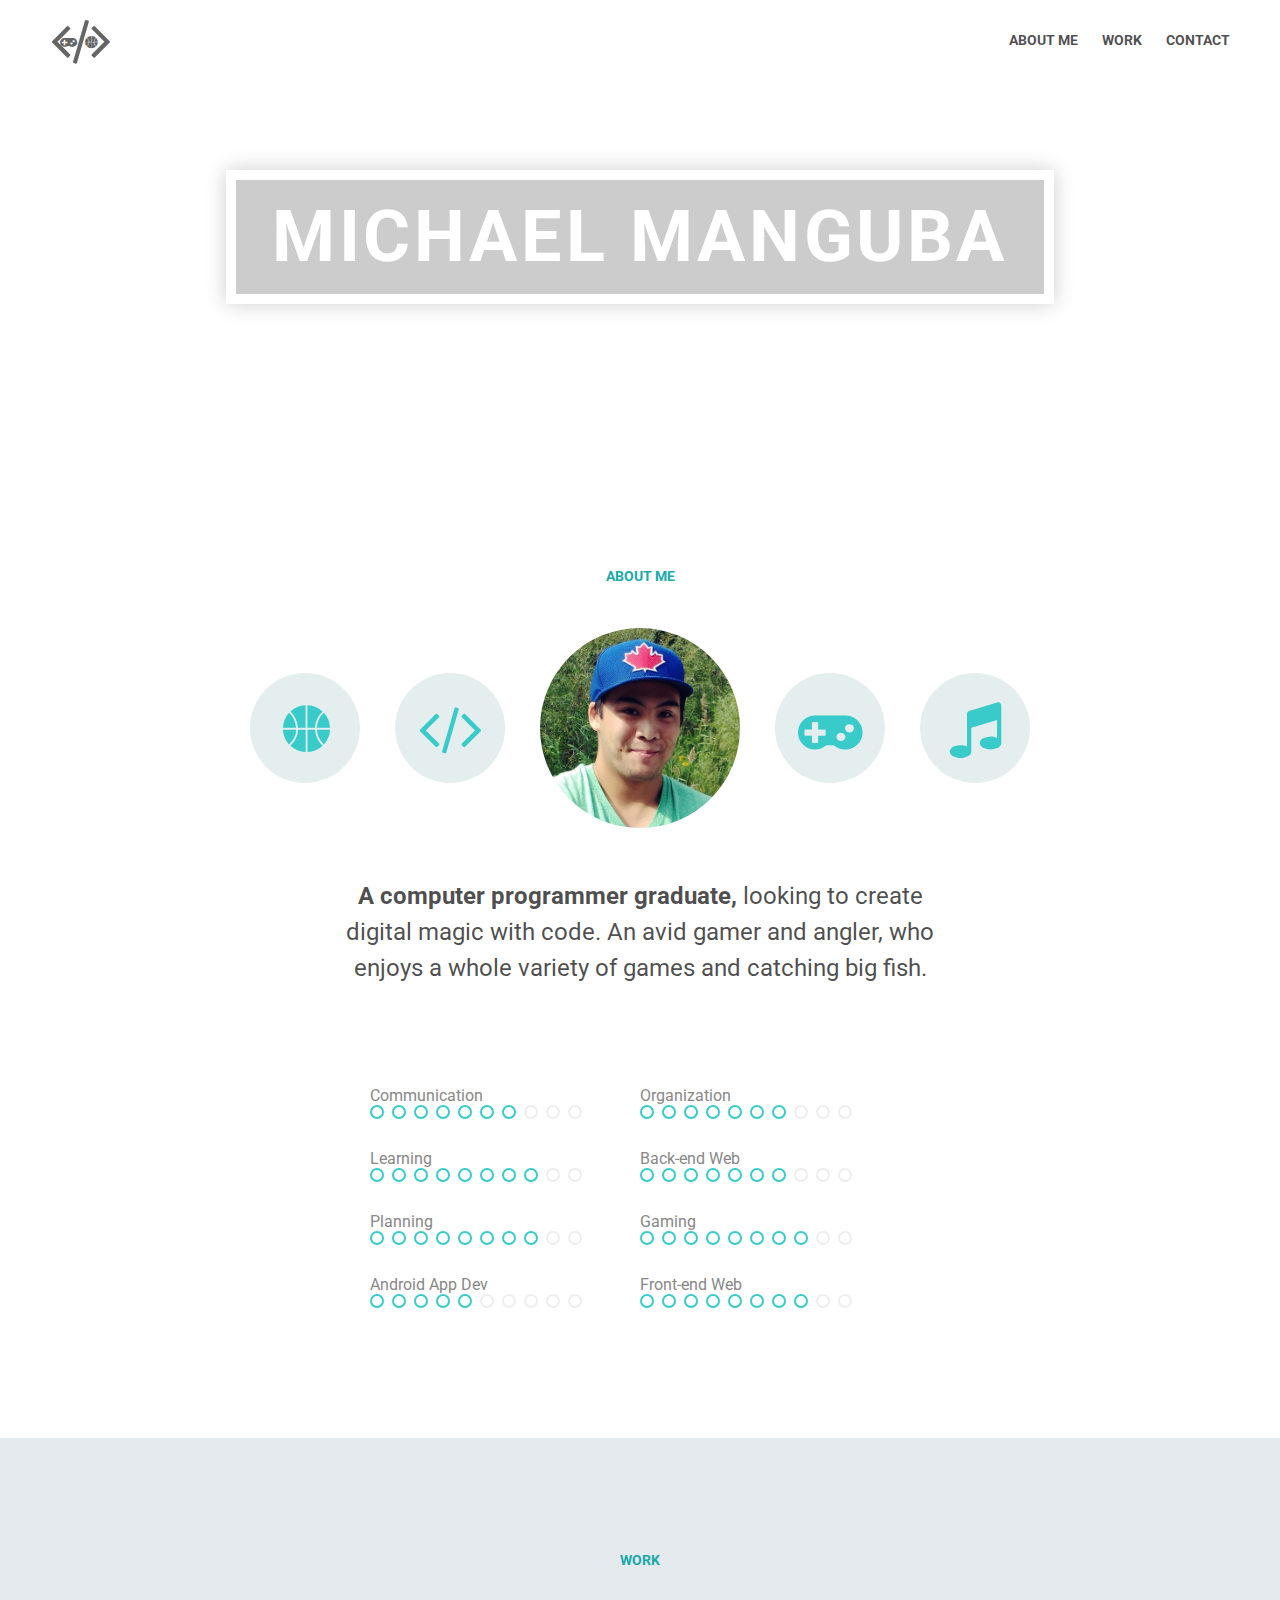
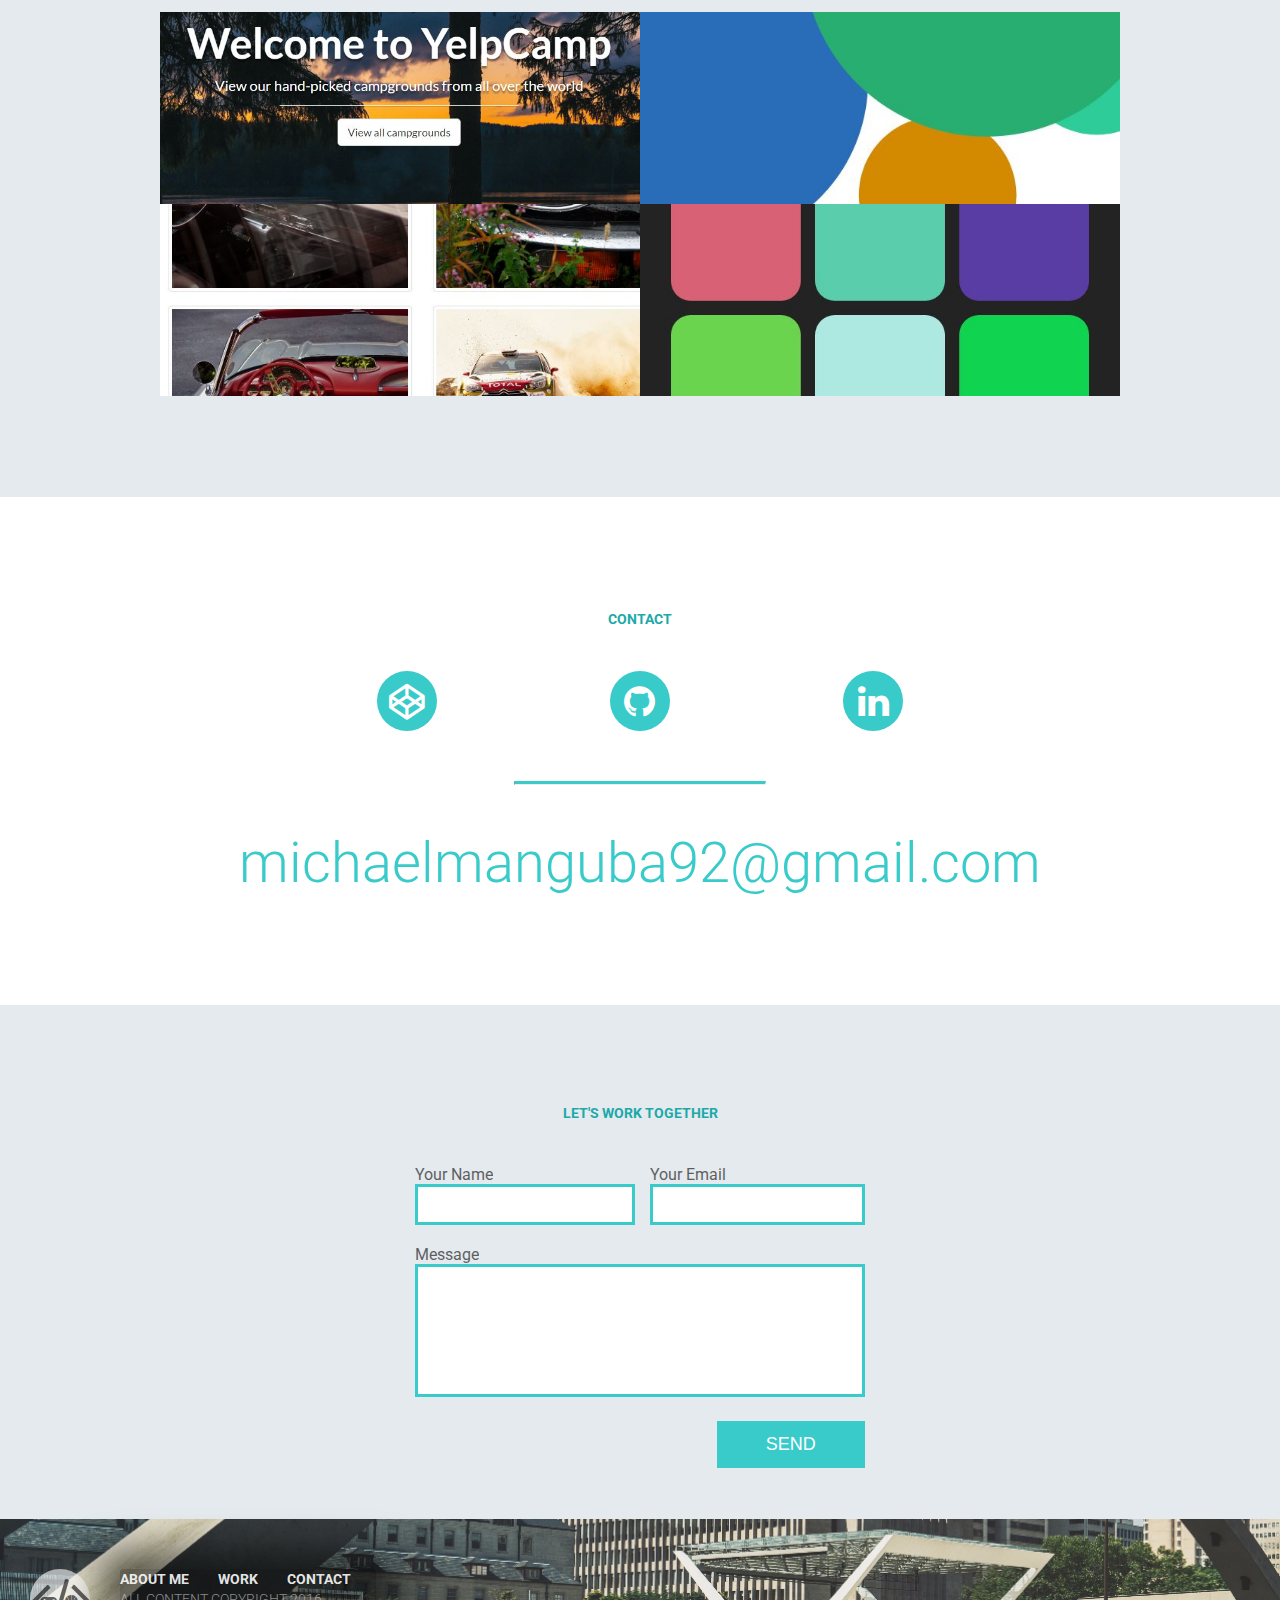
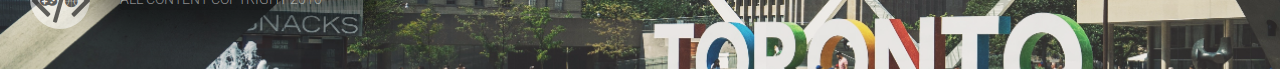
==== commit 1e3850b6: "change showcase on footer nav to work" ====
--- a/index.html
+++ b/index.html
@@ -218,7 +218,7 @@
             <div class="content-wrap">
                 <nav>
                     <a href="#about-me">About Me</a>
-                    <a href="#work">Showcase</a>
+                    <a href="#work">Work</a>
                     <a href="#contact">Contact</a>
                 </nav>
                 
@@ -232,4 +232,4 @@
     <script src="https://code.jquery.com/jquery-3.1.0.min.js" integrity="sha256-cCueBR6CsyA4/9szpPfrX3s49M9vUU5BgtiJj06wt/s="   crossorigin="anonymous"></script>
     <script type="text/javascript" src="res/js/functions.js"></script> 
 </body>
-</html>+</html>
